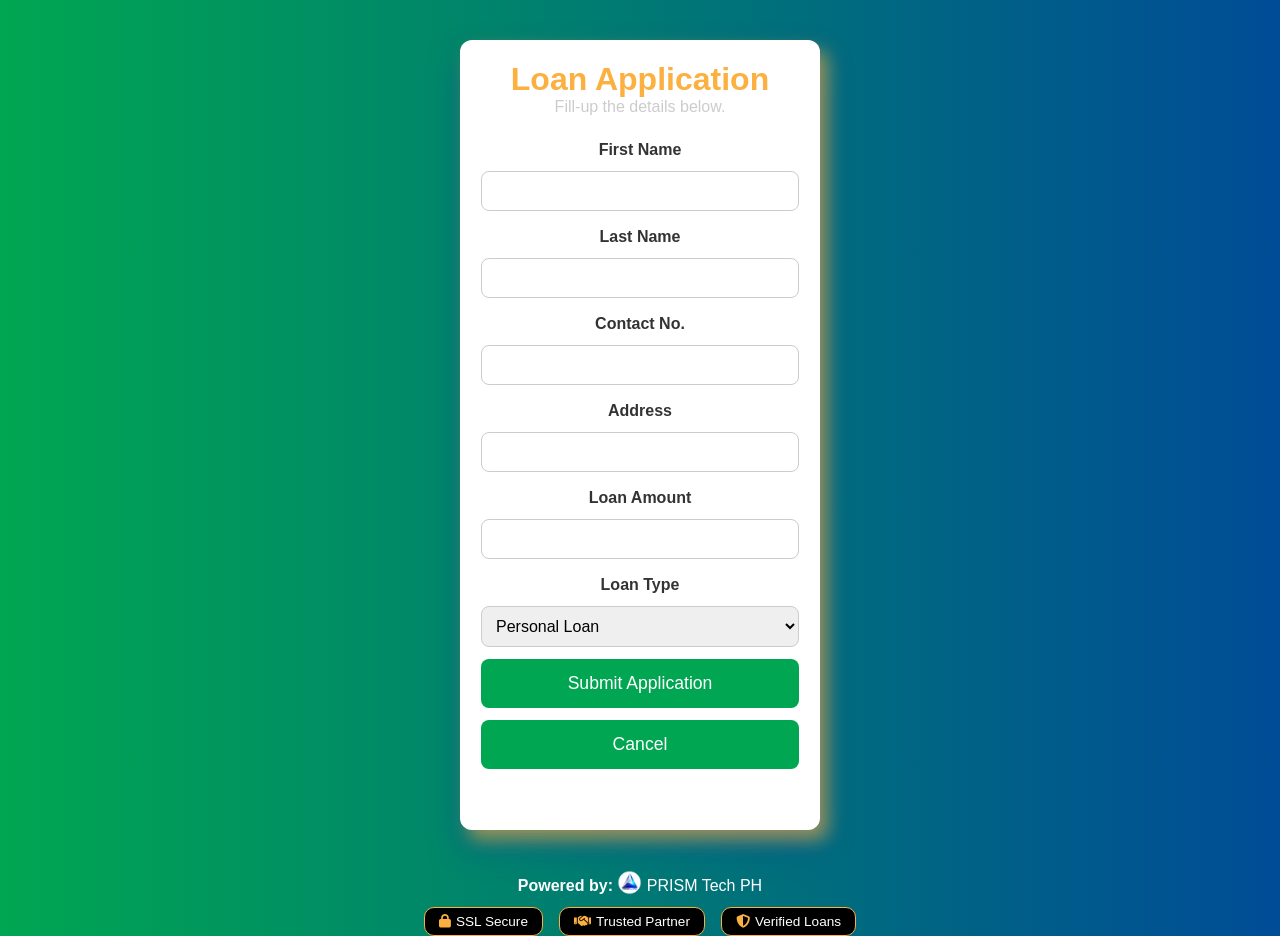
==== apply.html @ e698a51e "D'Moneygery Version 3.1" ====
<!DOCTYPE html>
<html lang="en">
<head>
    <meta charset="UTF-8">
    <meta name="viewport" content="width=device-width, initial-scale=1.0">
    <title>Apply Loan - D'Moneyger</title>
    <link rel="stylesheet" href="style.css">
    <link rel="stylesheet" href="https://cdnjs.cloudflare.com/ajax/libs/font-awesome/6.4.0/css/all.min.css">
</head>
<body>
    <main>
        <div class="floating-box">
            <h1 class="loan-heading">Loan Application</h1>
            <p>Fill-up the details below.</p>
            <form class="loan-form" id="loanForm">
                <label for="firstName">First Name</label>
                <input type="text" id="firstName" name="firstName" required>
                
                <label for="lastName">Last Name</label>
                <input type="text" id="lastName" name="lastName" required>
                
                <label for="contact">Contact No.</label>
                <input type="tel" id="contact" name="contact" required>
                
                <label for="address">Address</label>
                <input type="text" id="address" name="address" required>
                
                <label for="amount">Loan Amount</label>
                <input type="number" id="amount" name="amount" required>
                
                <label for="type">Loan Type</label>
                <select id="type" name="type" required>
                    <option value="personal">Personal Loan</option>
                    <option value="business">Business Loan</option>
                    <option value="emergency">Emergency Loan</option>
                </select>

        <button type="submit" class="signup-btn">Submit Application</button>
        <button type="submit" class="signup-btn" onclick="location.href='index.html'">Cancel</button>
            </form>
        </div>

<script>
  const scriptURL = "https://script.google.com/macros/s/AKfycbzG_w4Gjx512LE2LRQFzSbvgbIBt7iAjn1IG_CjxudVyxw_Lu_WqnKZnt_HPgFO158y/exec";
  const form = document.getElementById("loanForm");

  form.addEventListener("submit", e => {
    e.preventDefault();

    // Generate Transaction ID (e.g., LOAN-20260806-XYZ123)
    const transactionId = "LOAN-" + Date.now().toString().slice(-6) + "-" + Math.random().toString(36).substring(2, 7).toUpperCase();

    const data = {
      firstName: form.firstName.value,
      lastName: form.lastName.value,
      contact: form.contact.value,
      address: form.address.value,
      amount: form.amount.value,
      type: form.type.value,
      transactionId: transactionId
    };

    const formData = new FormData(form);
    formData.append("transactionId", transactionId);

fetch(scriptURL, { method: "POST", body: formData })
  .then(res => res.text())
  .then(text => {
    if (text.includes("Success")) {
      window.location.href = "confirmation.html?id=" + transactionId;
    } else {
      alert("Server error: " + text);
    }
  })
  .catch(err => alert("Error: " + err));
));
</script>

</main>

    <footer>
    <p class="footnote">
        <b>Powered by:</b> 
        <img src="image/prismtechph-logo.png" alt="PRISM Tech Logo" class="footer-logo"> PRISM Tech PH
    </p>
    <div class="trust-badges">
        <span class="badge"><i class="fas fa-lock"></i> SSL Secure</span>
        <span class="badge"><i class="fas fa-handshake"></i> Trusted Partner</span>
        <span class="badge"><i class="fas fa-shield-alt"></i> Verified Loans</span>
    </div>
    </footer>

</body>
</html>
---- style.css ----
* {
  margin: 0;
  padding: 0;
  box-sizing: border-box;
}

:root {
  --green: #00A651;
  --blue: #004C97;
  --gold: #FBB040;
  --gray: #ccc;
  --font-head: 'Poppins', sans-serif;
  --font-body: 'Open Sans', sans-serif;
}

html, body {
  height: 100%;
  font-family: var(--font-body);
  color: var(--gray);
  background: linear-gradient(90deg, var(--green), var(--blue));
  display: flex;
  flex-direction: column;
}

/* Floating Box */
.floating-box {
  background: white;
  border: 1px solid rgba(255, 255, 255, 0.2);
  border-radius: 12px;
  padding: 0 20px 60px;
  max-width: 360px;
  margin: 40px auto;
  text-align: center;
  backdrop-filter: blur(6px);

  box-shadow: 
    8px 10px 18px rgba(251, 176, 64, 0.6), 
    0 18px 30px rgba(0, 76, 151, 0.5);
}

/* Logo + Heading Block */
.logo-heading {
  display: flex;
  flex-direction: column;
  align-items: center;
  gap: 4px;
  margin: 0;
  padding-top: 12px;
}

.main-logo {
  width: 300px;
  height: auto;
  margin: 0px;
}

.logo-heading h1 {
  font-family: var(--font-head);
  color: var(--gold);
  font-size: 1.5rem;
  margin: 0;
}

/* Tagline & Paragraph */
h4 {
  font-family: var(--font-head);
  color: black;
  font-size: 1.1rem;
  font-weight: 500;
  margin-top: 10px;
  position: relative;
  display: inline-block;
}

h4::after {
  content: "";
  display: block;
  width: 60%;
  height: 2px;
  background-color: var(--gold);
  margin: 6px auto 0;
  border-radius: 2px;
}

.floating-box .p1 {
  font-size: 1.8rem;
  line-height: 1.5;
  font-style: italic;
  margin-top: 30px;
  animation: blinkText 1.2s infinite;
  color: red;
}
@keyframes blinkText {
  0%   { opacity: 1; }
  50%  { opacity: 0; }
  100% { opacity: 1; }
}

.floating-box .p2 {
  font-size: 1rem;
  margin-bottom:  20px;
  line-height: 1.5;
  color: red;
}

/* Auth Buttons */
.auth-buttons {
  display: flex;
  flex-direction: column;
  gap: 12px;
  margin-bottom: 20px;
}
.signup-btn, .login-btn {
  width: 100%;
  max-width: 320px;
  margin: 0 auto;
  padding: 14px;
  font-size: 1.1rem;
  font-family: var(--font-head);
  border-radius: 8px;
  border: none;
  cursor: pointer;
  transition: 0.3s;
}
.signup-btn {
  background-color: var(--green);
  color: white;
}
.signup-btn:hover {
  background-color: var(--blue);
}
.login-btn {
  background-color: var(--blue);
  color: white;
}
.login-btn:hover {
  background-color: var(--green);
}

/* Features Section */
.features {
  display: flex;
  flex-direction: column;     /* stack vertically */
  align-items: flex-start;    /* align text/icons to left */
  gap: 12px;                  /* spacing between items */
  font-family: var(--font-head);
  font-size: 1.5rem;
  color: var(--gold);
  margin-top: 40px;
  align-items: center;
}

.feature {
  display: flex;
  align-items: center;
  gap: 8px;
}

.icon {
  font-size: 1.4rem;
  color: var(--gold);
}

.divider {
  width: 100%;
  height: 1px;
  background-color: var(--gray);
}

.apply-btn {
  background-color: var(--green);
  color: white;
  font-family: var(--font-head);
  font-size: 1rem;
  padding: 12px 20px;
  border: none;
  border-radius: 8px;
  cursor: pointer;
  margin-top: 20px;
  transition: 0.3s;
}

.apply-btn:hover {
  background-color: var(--blue);
}

.loan-form {
  display: flex;
  flex-direction: column;
  gap: 12px;
  margin-top: 20px;
}

h1 {
    margin-top: 20px;
    font-family: var(--font-head);
    color: var(--gold);
}

.loan-form label {
  font-weight: bold;
  margin-top: 5px;
  display: block;
  color: #333;
}

.loan-form input, .loan-form select {
  width: 100%;
  padding: 10px;
  border: 1px solid #ccc;
  border-radius: 8px;
  font-size: 1rem;
  transition: border-color 0.3s;
}

.loan-form input:focus, .loan-form select:focus {
  border-color: #0077ff;
  outline: none;
}

.loan-options {
  display: flex;
  justify-content: center;
  gap: 20px;
  margin-top: 40px;
  flex-wrap: wrap; /* responsive */
}

.card {
  background: linear-gradient(135deg, #00c6ff, #0077ff);
  color: #fff;
  border-radius: 14px;
  padding: 25px;
  width: 240px;
  text-align: center;
  box-shadow: 0 6px 14px rgba(0,0,0,0.2);
  transition: transform 0.3s, box-shadow 0.3s;
}

.card i {
  font-size: 2.5rem;
  margin-bottom: 12px;
  color: #ffd700;
}

.card h3 {
  font-family: var(--font-head, 'Poppins', sans-serif);
  margin-bottom: 10px;
  font-size: 1.2rem;
}

.card p {
  font-size: 0.95rem;
  opacity: 0.9;
}

.card:hover {
  transform: translateY(-8px);
  box-shadow: 0 10px 20px rgba(0,0,0,0.3);
}

/* Footer */
footer {
  color: #fff;
  text-align: center;
  font-size: 1rem;
}
.footer-logo {
  height: 25px;
  width: auto;
  vertical-align: bottom;
}

.trust-badges {
  display: flex;
  justify-content: center;
  gap: 16px;
  margin-top: 12px;
  flex-wrap: wrap;
}

.badge {
  font-size: 0.85rem;
  color: white;
  background: black;
  border: 1px solid var(--gold);
  border-radius: 10px;
  padding: 6px 14px;
  display: flex;
  align-items: center;
  gap: 5px;
  transition: 0.3s;
}

.badge i {
  color: var(--gold);
}

.badge:hover {
  background: var(--gold);
  color: black;
}
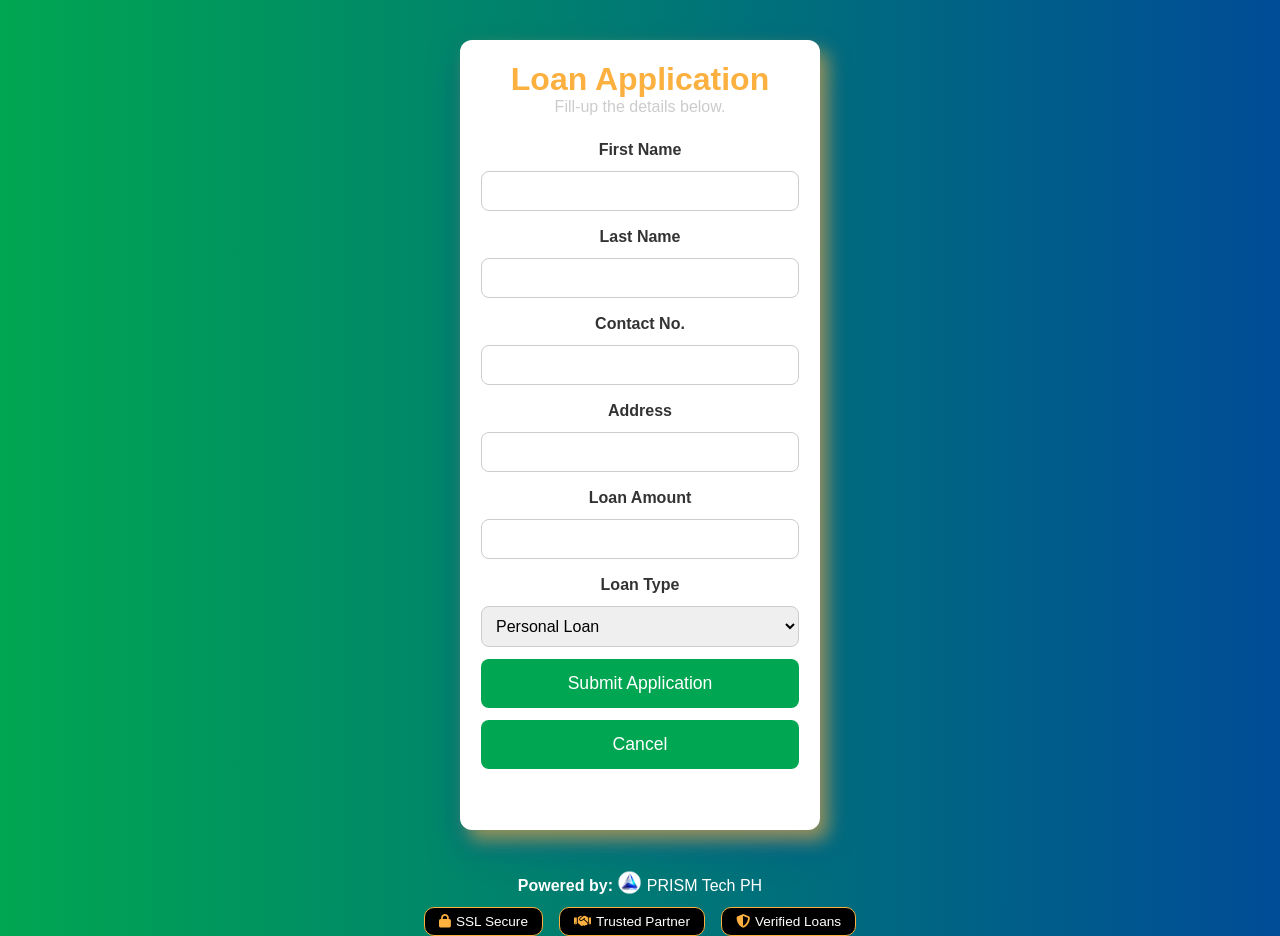
==== commit 987d35fb: "D'Moneyger v1 - Phase 1" ====
--- a/apply.html
+++ b/apply.html
@@ -30,9 +30,9 @@
                 
                 <label for="type">Loan Type</label>
                 <select id="type" name="type" required>
-                    <option value="personal">Personal Loan</option>
-                    <option value="business">Business Loan</option>
-                    <option value="emergency">Emergency Loan</option>
+                    <option value="Personal">Personal Loan</option>
+                    <option value="Business">Business Loan</option>
+                    <option value="Emergency">Emergency Loan</option>
                 </select>
 
         <button type="submit" class="signup-btn">Submit Application</button>
@@ -41,39 +41,35 @@
         </div>
 
 <script>
-  const scriptURL = "https://script.google.com/macros/s/AKfycbzG_w4Gjx512LE2LRQFzSbvgbIBt7iAjn1IG_CjxudVyxw_Lu_WqnKZnt_HPgFO158y/exec";
-  const form = document.getElementById("loanForm");
 
-  form.addEventListener("submit", e => {
-    e.preventDefault();
+const scriptURL = "https://script.google.com/macros/s/AKfycbwNPqwLsjUO0zSFvIole8Fyd_V9BpHoADusrPbi_iNAIkTiGRmsZLebrDUGvZpUmRnG/exec";
+const form = document.getElementById("loanForm");
 
-    // Generate Transaction ID (e.g., LOAN-20260806-XYZ123)
-    const transactionId = "LOAN-" + Date.now().toString().slice(-6) + "-" + Math.random().toString(36).substring(2, 7).toUpperCase();
+form.addEventListener("submit", e => {
+  e.preventDefault();
 
-    const data = {
-      firstName: form.firstName.value,
-      lastName: form.lastName.value,
-      contact: form.contact.value,
-      address: form.address.value,
-      amount: form.amount.value,
-      type: form.type.value,
-      transactionId: transactionId
-    };
+  const transactionId = "LOAN-" + Date.now().toString().slice(-6) + "-" +
+    Math.random().toString(36).substring(2, 7).toUpperCase();
 
-    const formData = new FormData(form);
-    formData.append("transactionId", transactionId);
+  const formData = new FormData(form);
+  formData.append("transactionId", transactionId);
 
-fetch(scriptURL, { method: "POST", body: formData })
-  .then(res => res.text())
-  .then(text => {
-    if (text.includes("Success")) {
-      window.location.href = "confirmation.html?id=" + transactionId;
-    } else {
-      alert("Server error: " + text);
-    }
-  })
-  .catch(err => alert("Error: " + err));
-));
+  fetch(scriptURL, { method: "POST", body: formData })
+    .then(res => res.text())
+    .then(text => {
+      if (text.includes("Success")) {
+        window.location.href = "confirmation.html?id=" + transactionId +
+        "&firstName=" + encodeURIComponent(form.firstName.value) +
+        "&lastName=" + encodeURIComponent(form.lastName.value) +
+        "&type=" + encodeURIComponent(form.type.value) +
+        "&amount=" + encodeURIComponent(form.amount.value);
+      } else {
+        alert("Server error: " + text);
+      }
+    })
+    .catch(err => alert("Error: " + err));
+});
+
 </script>
 
 </main>
--- a/style.css
+++ b/style.css
@@ -260,6 +260,31 @@
   box-shadow: 0 10px 20px rgba(0,0,0,0.3);
 }
 
+.summary-card {
+  margin-top: 10px;
+  margin-bottom: 20px;
+}
+
+.summary-card p {
+  color: black;
+  margin-bottom: 5px;
+}
+
+.summary-card .transactionId {
+  color: red;
+  font-size: 10px;
+}
+
+.contact-box h3{
+  margin-bottom: 10px;
+  color: red;
+}
+
+.contact-box p{
+  margin-bottom: 5px;
+  color: black;
+}
+
 /* Footer */
 footer {
   color: #fff;
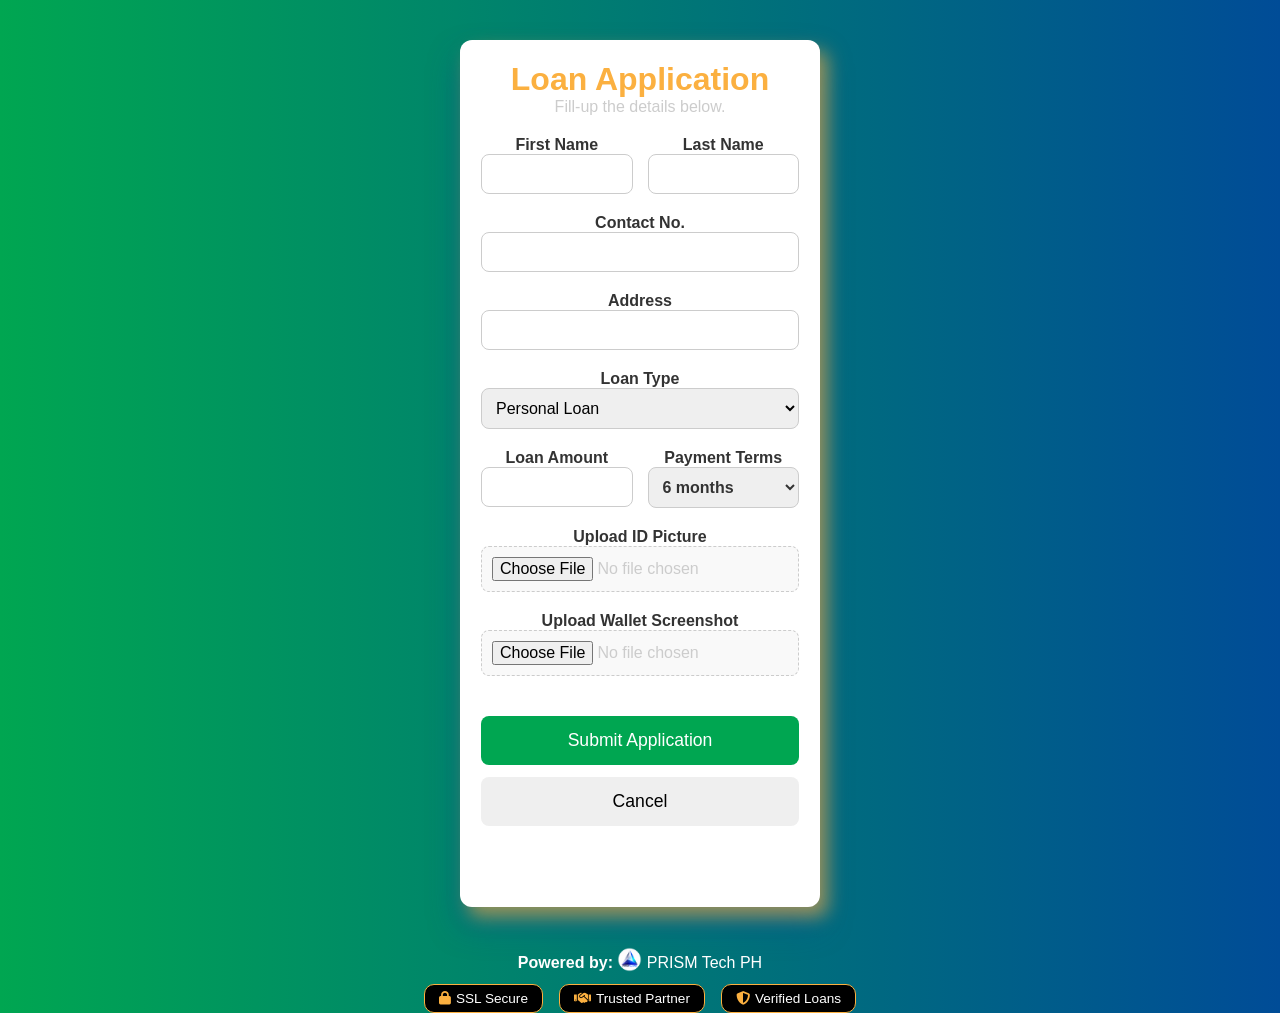
==== commit 52666f53: "D'Moneyger v1.0 - Phase 2" ====
--- a/apply.html
+++ b/apply.html
@@ -1,90 +1,86 @@
 <!DOCTYPE html>
 <html lang="en">
 <head>
-    <meta charset="UTF-8">
-    <meta name="viewport" content="width=device-width, initial-scale=1.0">
-    <title>Apply Loan - D'Moneyger</title>
-    <link rel="stylesheet" href="style.css">
-    <link rel="stylesheet" href="https://cdnjs.cloudflare.com/ajax/libs/font-awesome/6.4.0/css/all.min.css">
+  <meta charset="UTF-8">
+  <meta name="viewport" content="width=device-width, initial-scale=1.0">
+  <title>Apply Loan - D'Moneyger</title>
+  <link rel="stylesheet" href="style.css">
+  <link rel="stylesheet" href="https://cdnjs.cloudflare.com/ajax/libs/font-awesome/6.4.0/css/all.min.css">
 </head>
 <body>
-    <main>
-        <div class="floating-box">
-            <h1 class="loan-heading">Loan Application</h1>
-            <p>Fill-up the details below.</p>
-            <form class="loan-form" id="loanForm">
-                <label for="firstName">First Name</label>
-                <input type="text" id="firstName" name="firstName" required>
-                
-                <label for="lastName">Last Name</label>
-                <input type="text" id="lastName" name="lastName" required>
-                
-                <label for="contact">Contact No.</label>
-                <input type="tel" id="contact" name="contact" required>
-                
-                <label for="address">Address</label>
-                <input type="text" id="address" name="address" required>
-                
+  <main>
+    <div class="floating-box">
+      <h1 class="loan-heading">Loan Application</h1>
+      <p>Fill-up the details below.</p>
+      <form class="loan-form" id="loanForm">
+        <!-- Name Row -->
+        <div class="form-row">
+          <div class="form-group">
+            <label for="firstName">First Name</label>
+            <input type="text" id="firstName" name="firstName" required>
+          </div>
+          <div class="form-group">
+            <label for="lastName">Last Name</label>
+            <input type="text" id="lastName" name="lastName" required>
+          </div>
+        </div>
+
+            <label for="contact" class="">Contact No.</label>
+            <input type="tel" id="contact" name="contact" required>
+
+            <label for="address">Address</label>
+            <input type="text" id="address" name="address" required>
+
+            <label for="type">Loan Type</label>
+            <select id="type" name="type" required>
+                <option value="Personal">Personal Loan</option>
+                <option value="Business">Business Loan</option>
+                <option value="Emergency">Emergency Loan</option>
+        </select>
+
+        <!-- Loan Amount + Payment Terms Row -->
+        <div class="form-row">
+            <div class="form-group">
                 <label for="amount">Loan Amount</label>
                 <input type="number" id="amount" name="amount" required>
-                
-                <label for="type">Loan Type</label>
-                <select id="type" name="type" required>
-                    <option value="Personal">Personal Loan</option>
-                    <option value="Business">Business Loan</option>
-                    <option value="Emergency">Emergency Loan</option>
+            </div>
+            <div class="form-group">
+                <label for="loanTerm">Payment Terms</label>
+                <select id="loanTerm" name="loanTerm" required>
+                <option value="6">6 months</option>
+                <option value="12">12 months</option>
+                <option value="24">24 months</option>
                 </select>
-
-        <button type="submit" class="signup-btn">Submit Application</button>
-        <button type="submit" class="signup-btn" onclick="location.href='index.html'">Cancel</button>
-            </form>
+            </div>
         </div>
 
-<script>
+        <!-- Upload Requirements -->
+                <label for="idPicture">Upload ID Picture</label>
+                <input type="file" id="idPicture" name="idPicture" accept="image/*" required>
 
-const scriptURL = "https://script.google.com/macros/s/AKfycbwNPqwLsjUO0zSFvIole8Fyd_V9BpHoADusrPbi_iNAIkTiGRmsZLebrDUGvZpUmRnG/exec";
-const form = document.getElementById("loanForm");
+                <label for="walletScreenshot">Upload Wallet Screenshot</label>
+                <input type="file" id="walletScreenshot" name="walletScreenshot" accept="image/*" required>
 
-form.addEventListener("submit", e => {
-  e.preventDefault();
+        <div class="auth-buttons">
+          <button type="submit" class="signup-btn">Submit Application</button>
+          <button type="button" class="home-btn" onclick="location.href='index.html'">Cancel</button>
+        </div>
+      </form>
+    </div>
+  </main>
 
-  const transactionId = "LOAN-" + Date.now().toString().slice(-6) + "-" +
-    Math.random().toString(36).substring(2, 7).toUpperCase();
-
-  const formData = new FormData(form);
-  formData.append("transactionId", transactionId);
-
-  fetch(scriptURL, { method: "POST", body: formData })
-    .then(res => res.text())
-    .then(text => {
-      if (text.includes("Success")) {
-        window.location.href = "confirmation.html?id=" + transactionId +
-        "&firstName=" + encodeURIComponent(form.firstName.value) +
-        "&lastName=" + encodeURIComponent(form.lastName.value) +
-        "&type=" + encodeURIComponent(form.type.value) +
-        "&amount=" + encodeURIComponent(form.amount.value);
-      } else {
-        alert("Server error: " + text);
-      }
-    })
-    .catch(err => alert("Error: " + err));
-});
-
-</script>
-
-</main>
-
-    <footer>
+  <footer>
     <p class="footnote">
-        <b>Powered by:</b> 
-        <img src="image/prismtechph-logo.png" alt="PRISM Tech Logo" class="footer-logo"> PRISM Tech PH
+      <b>Powered by:</b> 
+      <img src="image/prismtechph-logo.png" alt="PRISM Tech Logo" class="footer-logo"> PRISM Tech PH
     </p>
     <div class="trust-badges">
-        <span class="badge"><i class="fas fa-lock"></i> SSL Secure</span>
-        <span class="badge"><i class="fas fa-handshake"></i> Trusted Partner</span>
-        <span class="badge"><i class="fas fa-shield-alt"></i> Verified Loans</span>
+      <span class="badge"><i class="fas fa-lock"></i> SSL Secure</span>
+      <span class="badge"><i class="fas fa-handshake"></i> Trusted Partner</span>
+      <span class="badge"><i class="fas fa-shield-alt"></i> Verified Loans</span>
     </div>
-    </footer>
+  </footer>
 
+  <script src="script.js"></script>
 </body>
-</html>+</html>
--- a/style.css
+++ b/style.css
@@ -1,4 +1,3 @@
-
 * {
   margin: 0;
   padding: 0;
@@ -33,7 +32,6 @@
   margin: 40px auto;
   text-align: center;
   backdrop-filter: blur(6px);
-
   box-shadow: 
     8px 10px 18px rgba(251, 176, 64, 0.6), 
     0 18px 30px rgba(0, 76, 151, 0.5);
@@ -109,11 +107,11 @@
   display: flex;
   flex-direction: column;
   gap: 12px;
+  margin-top: 40px;
   margin-bottom: 20px;
 }
-.signup-btn, .login-btn {
+.signup-btn, .home-btn {
   width: 100%;
-  max-width: 320px;
   margin: 0 auto;
   padding: 14px;
   font-size: 1.1rem;
@@ -130,13 +128,6 @@
 .signup-btn:hover {
   background-color: var(--blue);
 }
-.login-btn {
-  background-color: var(--blue);
-  color: white;
-}
-.login-btn:hover {
-  background-color: var(--green);
-}
 
 /* Features Section */
 .features {
@@ -168,28 +159,10 @@
   background-color: var(--gray);
 }
 
-.apply-btn {
-  background-color: var(--green);
-  color: white;
-  font-family: var(--font-head);
-  font-size: 1rem;
-  padding: 12px 20px;
-  border: none;
-  border-radius: 8px;
-  cursor: pointer;
-  margin-top: 20px;
-  transition: 0.3s;
-}
+
 
 .apply-btn:hover {
   background-color: var(--blue);
-}
-
-.loan-form {
-  display: flex;
-  flex-direction: column;
-  gap: 12px;
-  margin-top: 20px;
 }
 
 h1 {
@@ -198,9 +171,12 @@
     color: var(--gold);
 }
 
-.loan-form label {
+.loan-form label{
+  display: flex;
+  flex-direction: column;
+  gap: 12px;
+  margin-top: 20px;
   font-weight: bold;
-  margin-top: 5px;
   display: block;
   color: #333;
 }
@@ -225,6 +201,40 @@
   gap: 20px;
   margin-top: 40px;
   flex-wrap: wrap; /* responsive */
+}
+
+/* Form Row for First + Last Name */
+.form-row {
+  display: flex;
+  gap: 15px;
+  margin-bottom: 20px;
+}
+
+.form-group {
+  flex: 1;
+  display: flex;
+  flex-direction: column;
+}
+
+/* File Upload Inputs */
+.loan-form input[type="file"] {
+  border: 1px dashed var(--gray);
+  padding: 10px;
+  border-radius: 8px;
+  background-color: #f9f9f9;
+  cursor: pointer;
+  transition: border-color 0.3s, background-color 0.3s;
+}
+
+.loan-form input[type="file"]:hover {
+  border-color: var(--blue);
+  background-color: #eef6ff;
+}
+
+/* Payment Terms Dropdown */
+#loanTerm {
+  font-weight: bold;
+  color: #333;
 }
 
 .card {
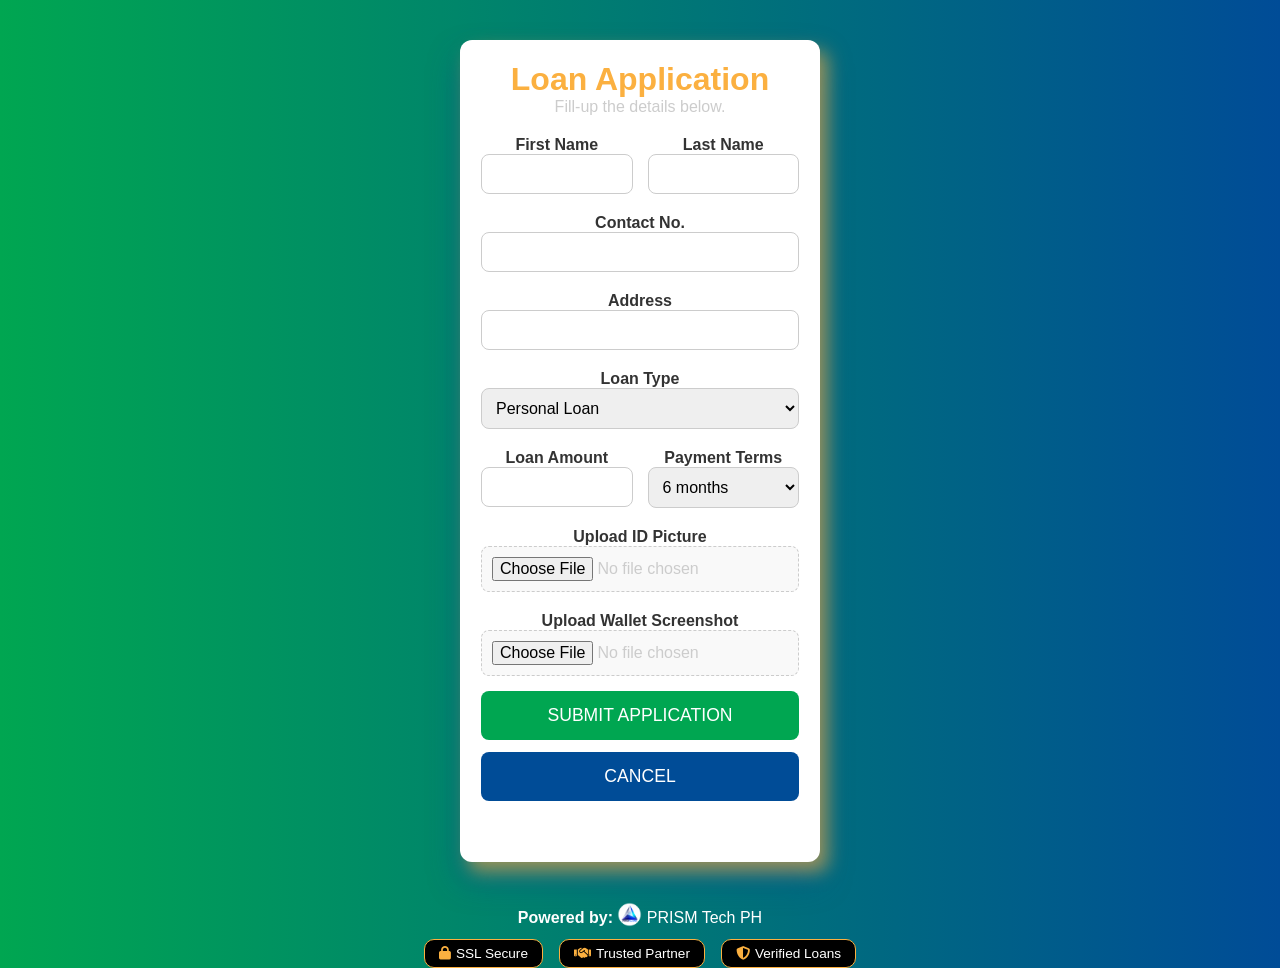
==== commit a5e235b9: "D'Moneyger v2.0 - Phase 1" ====
--- a/apply.html
+++ b/apply.html
@@ -31,8 +31,8 @@
             <label for="address">Address</label>
             <input type="text" id="address" name="address" required>
 
-            <label for="type">Loan Type</label>
-            <select id="type" name="type" required>
+            <label for="loantype">Loan Type</label>
+            <select id="loantype" name="loantype" required>
                 <option value="Personal">Personal Loan</option>
                 <option value="Business">Business Loan</option>
                 <option value="Emergency">Emergency Loan</option>
@@ -41,12 +41,12 @@
         <!-- Loan Amount + Payment Terms Row -->
         <div class="form-row">
             <div class="form-group">
-                <label for="amount">Loan Amount</label>
-                <input type="number" id="amount" name="amount" required>
+                <label for="loanAmount">Loan Amount</label>
+                <input type="number" id="loanAmount" name="loanAmount" required>
             </div>
             <div class="form-group">
-                <label for="loanTerm">Payment Terms</label>
-                <select id="loanTerm" name="loanTerm" required>
+                <label for="loanTerms">Payment Terms</label>
+                <select id="loanTerms" name="loanTerms" required>
                 <option value="6">6 months</option>
                 <option value="12">12 months</option>
                 <option value="24">24 months</option>
@@ -56,14 +56,16 @@
 
         <!-- Upload Requirements -->
                 <label for="idPicture">Upload ID Picture</label>
-                <input type="file" id="idPicture" name="idPicture" accept="image/*" required>
+              <!--  <input type="file" id="idPicture" name="idPicture" accept="image/*" required>  -->
+                <input type="file" id="idPicture" name="idPicture" accept="image/*">
 
                 <label for="walletScreenshot">Upload Wallet Screenshot</label>
-                <input type="file" id="walletScreenshot" name="walletScreenshot" accept="image/*" required>
+               <!--  <input type="file" id="walletScreenshot" name="walletScreenshot" accept="image/*" required> -->
+                <input type="file" id="walletScreenshot" name="walletScreenshot" accept="image/*">
 
         <div class="auth-buttons">
-          <button type="submit" class="signup-btn">Submit Application</button>
-          <button type="button" class="home-btn" onclick="location.href='index.html'">Cancel</button>
+          <button type="submit" class="signup-btn">SUBMIT APPLICATION</button>
+          <button type="button" class="home-btn" onclick="location.href='index.html'">CANCEL</button>
         </div>
       </form>
     </div>
--- a/style.css
+++ b/style.css
@@ -37,6 +37,39 @@
     0 18px 30px rgba(0, 76, 151, 0.5);
 }
 
+.loan-status {
+  background: lightgray;
+  border: 1px solid rgba(255, 255, 255, 0.2);
+  border-radius: 12px;
+  padding: 0 20px 20px;
+  max-width: 360px;
+  margin: 10px auto;
+  text-align: center;
+  color: black;
+  backdrop-filter: blur(6px);
+}
+
+.loan-status h3{
+  margin-top: 10px;
+  font-family: var(--font-head);
+  color: var(--gold);
+}
+.status-box #txnInput {
+  margin-top: 10px;
+  margin-bottom: 5px;
+  width: 100%;
+  padding: 8px;
+  text-align: center;
+  border: 1px solid var(--gray);
+}
+
+.status-box p {
+  margin-top: 20px;
+  font-size: 1rem;
+  color: black;
+}
+
+
 /* Logo + Heading Block */
 .logo-heading {
   display: flex;
@@ -85,7 +118,7 @@
   font-size: 1.8rem;
   line-height: 1.5;
   font-style: italic;
-  margin-top: 30px;
+  margin-top: 10px;
   animation: blinkText 1.2s infinite;
   color: red;
 }
@@ -107,9 +140,8 @@
   display: flex;
   flex-direction: column;
   gap: 12px;
-  margin-top: 40px;
-  margin-bottom: 20px;
-}
+}
+
 .signup-btn, .home-btn {
   width: 100%;
   margin: 0 auto;
@@ -120,10 +152,13 @@
   border: none;
   cursor: pointer;
   transition: 0.3s;
+  color: white;
+  background-color: var(--blue);
 }
 .signup-btn {
   background-color: var(--green);
   color: white;
+  margin-top: 15px;
 }
 .signup-btn:hover {
   background-color: var(--blue);
@@ -138,7 +173,6 @@
   font-family: var(--font-head);
   font-size: 1.5rem;
   color: var(--gold);
-  margin-top: 40px;
   align-items: center;
 }
 
@@ -272,7 +306,14 @@
 
 .summary-card {
   margin-top: 10px;
-  margin-bottom: 20px;
+  margin-bottom: 15px;
+}
+
+.summary-card h3 {
+  margin-top: 20px;
+  margin-bottom: 5px;
+  color: red;
+  font-size: 2rem;
 }
 
 .summary-card p {
@@ -286,6 +327,7 @@
 }
 
 .contact-box h3{
+  margin-top: 20px;
   margin-bottom: 10px;
   color: red;
 }
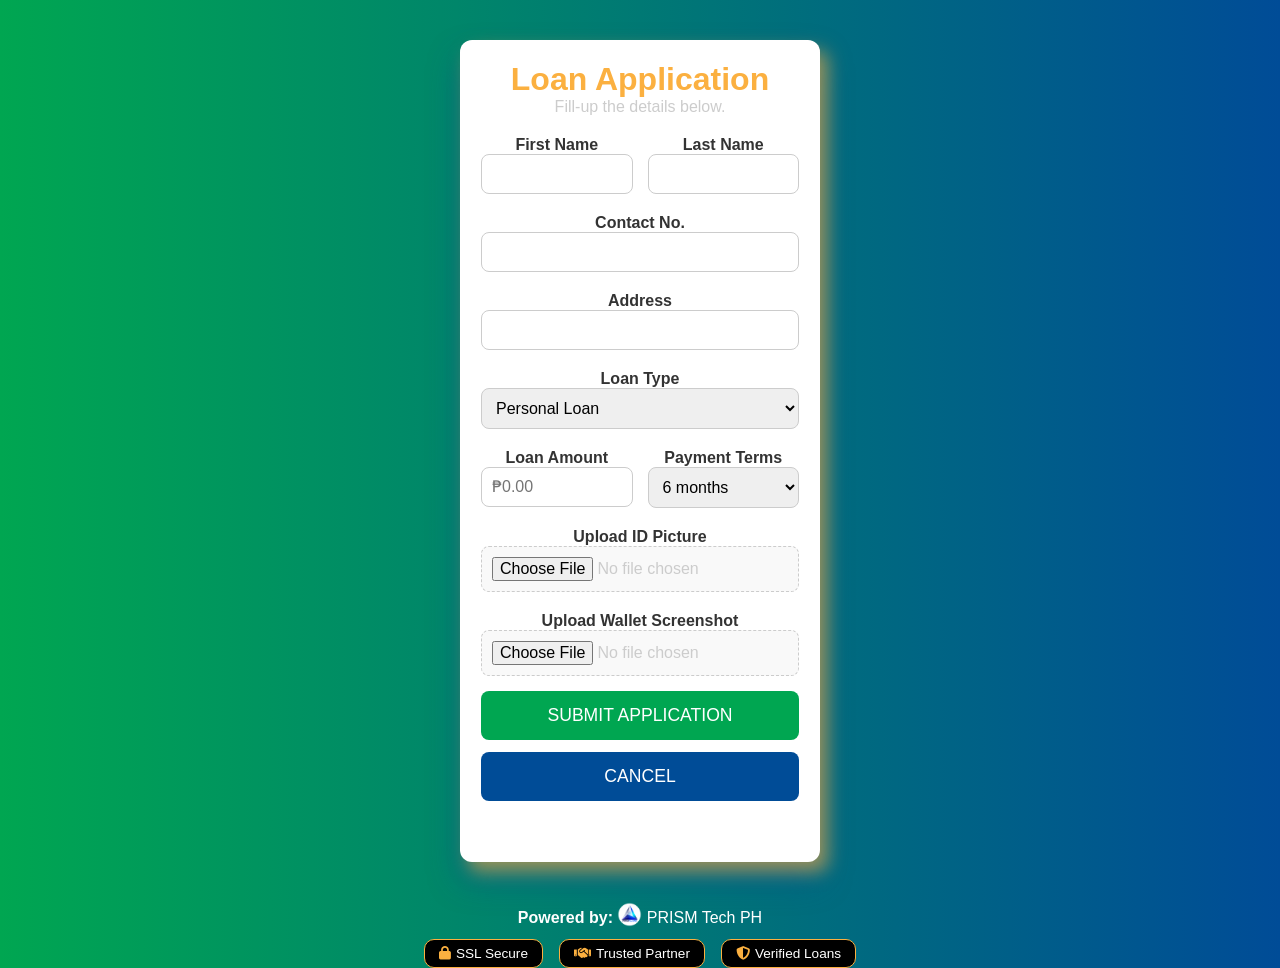
==== commit e3e803f5: "D'Moneyger v2.1 - Phase 1" ====
--- a/apply.html
+++ b/apply.html
@@ -6,6 +6,7 @@
   <title>Apply Loan - D'Moneyger</title>
   <link rel="stylesheet" href="style.css">
   <link rel="stylesheet" href="https://cdnjs.cloudflare.com/ajax/libs/font-awesome/6.4.0/css/all.min.css">
+  
 </head>
 <body>
   <main>
@@ -42,9 +43,10 @@
         <div class="form-row">
             <div class="form-group">
                 <label for="loanAmount">Loan Amount</label>
-                <input type="number" id="loanAmount" name="loanAmount" required>
+                <input type="text" id="loanAmount" name="loanAmount" placeholder="₱0.00" required>
             </div>
-            <div class="form-group">
+
+        <div class="form-group">
                 <label for="loanTerms">Payment Terms</label>
                 <select id="loanTerms" name="loanTerms" required>
                 <option value="6">6 months</option>
@@ -83,6 +85,6 @@
     </div>
   </footer>
 
-  <script src="script.js"></script>
+  <script src="application.js"></script>
 </body>
 </html>
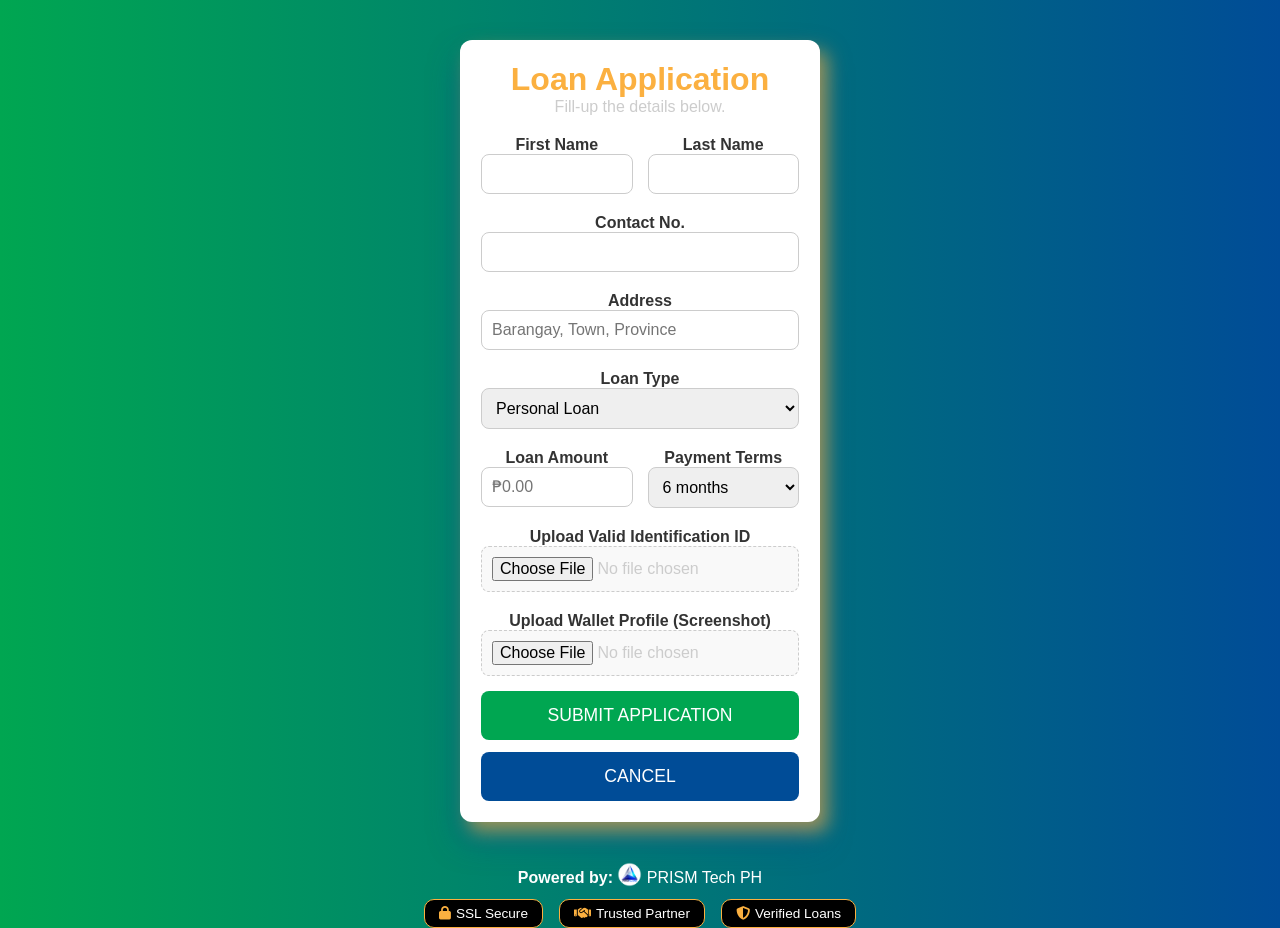
==== commit 67069a76: "D'Moneyger v2.0 - Adding View Status" ====
--- a/apply.html
+++ b/apply.html
@@ -30,7 +30,7 @@
             <input type="tel" id="contact" name="contact" required>
 
             <label for="address">Address</label>
-            <input type="text" id="address" name="address" required>
+            <input type="text" id="address" name="address" placeholder="Barangay, Town, Province" required>
 
             <label for="loantype">Loan Type</label>
             <select id="loantype" name="loantype" required>
@@ -57,11 +57,11 @@
         </div>
 
         <!-- Upload Requirements -->
-                <label for="idPicture">Upload ID Picture</label>
+                <label for="idPicture">Upload Valid Identification ID</label>
               <!--  <input type="file" id="idPicture" name="idPicture" accept="image/*" required>  -->
                 <input type="file" id="idPicture" name="idPicture" accept="image/*">
 
-                <label for="walletScreenshot">Upload Wallet Screenshot</label>
+                <label for="walletScreenshot">Upload Wallet Profile (Screenshot)</label>
                <!--  <input type="file" id="walletScreenshot" name="walletScreenshot" accept="image/*" required> -->
                 <input type="file" id="walletScreenshot" name="walletScreenshot" accept="image/*">
 
--- a/style.css
+++ b/style.css
@@ -27,7 +27,7 @@
   background: white;
   border: 1px solid rgba(255, 255, 255, 0.2);
   border-radius: 12px;
-  padding: 0 20px 60px;
+  padding: 0 20px 20px;
   max-width: 360px;
   margin: 40px auto;
   text-align: center;
@@ -169,17 +169,11 @@
   display: flex;
   flex-direction: column;     /* stack vertically */
   align-items: flex-start;    /* align text/icons to left */
-  gap: 12px;                  /* spacing between items */
+  gap: 5px;                  /* spacing between items */
   font-family: var(--font-head);
   font-size: 1.5rem;
   color: var(--gold);
   align-items: center;
-}
-
-.feature {
-  display: flex;
-  align-items: center;
-  gap: 8px;
 }
 
 .icon {
@@ -193,7 +187,11 @@
   background-color: var(--gray);
 }
 
-
+.call-us {
+  text-align: center;
+  margin-top: 20px;
+  color: black;
+}
 
 .apply-btn:hover {
   background-color: var(--blue);
